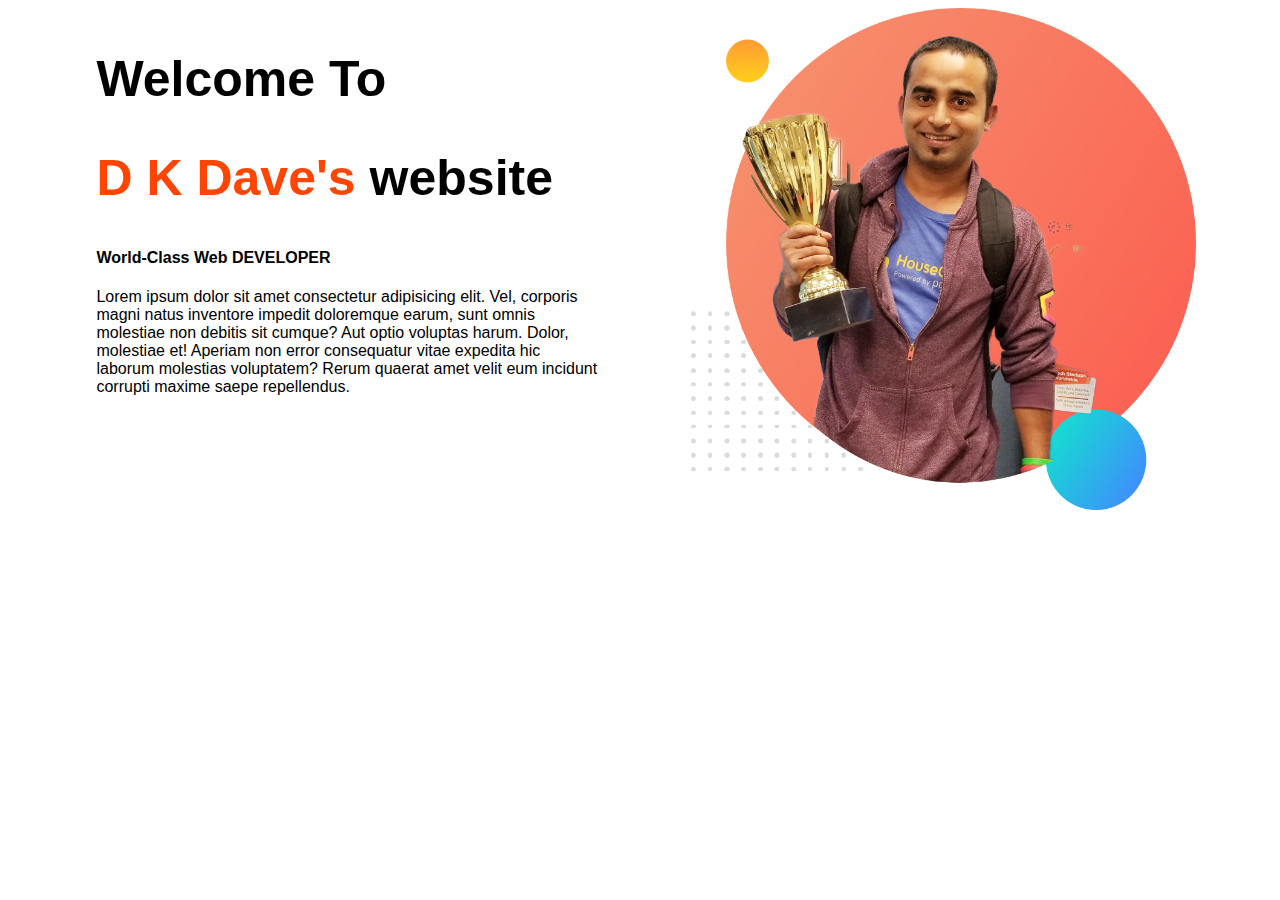
==== index2.html @ 5b44bfb2 "added top" ====
<!DOCTYPE html>
<html lang="en">
<head>
    <meta charset="UTF-8">
    <meta http-equiv="X-UA-Compatible" content="IE=edge">
    <meta name="viewport" content="width=device-width, initial-scale=1.0">
    <title>D K DAVE WEB DEVELOPER</title>
    
    <link rel="preconnect" href="https://fonts.googleapis.com">
    <link rel="preconnect" href="https://fonts.gstatic.com" crossorigin>
    <link rel="stylesheet" href="style.css">
</head>
<body>
 <section>
    <div class="half-width">
        <h2>Welcome To</h2>
    <h2> <span class="name-highlight">D K Dave's</span> website</h2>
    <h4>World-Class Web DEVELOPER</h4>
    <p>Lorem ipsum dolor sit amet consectetur adipisicing elit. Vel, corporis magni natus inventore impedit doloremque earum, sunt omnis molestiae non debitis sit cumque? Aut optio voluptas harum. Dolor, molestiae et! Aperiam non error consequatur vitae expedita hic laborum molestias voluptatem? Rerum quaerat amet velit eum incidunt corrupti maxime saepe repellendus.</p>
    </div>
    <div class="half-width">
        <img src="project/jhankar.png" alt="" srcset="">
    </div>

 </section>
</body>
</html>
---- style.css ----
body{
    font-family: 'Poppins', sans-serif;
}
h2{
    font-size: 50px;
}
.name-highlight{
    color: orangered;
}
.half-width{
    width: 40%;
    float: left;
    margin-left: 5%;
    padding-left: 2%;

}
.half-width img{
    width: 100%;
}
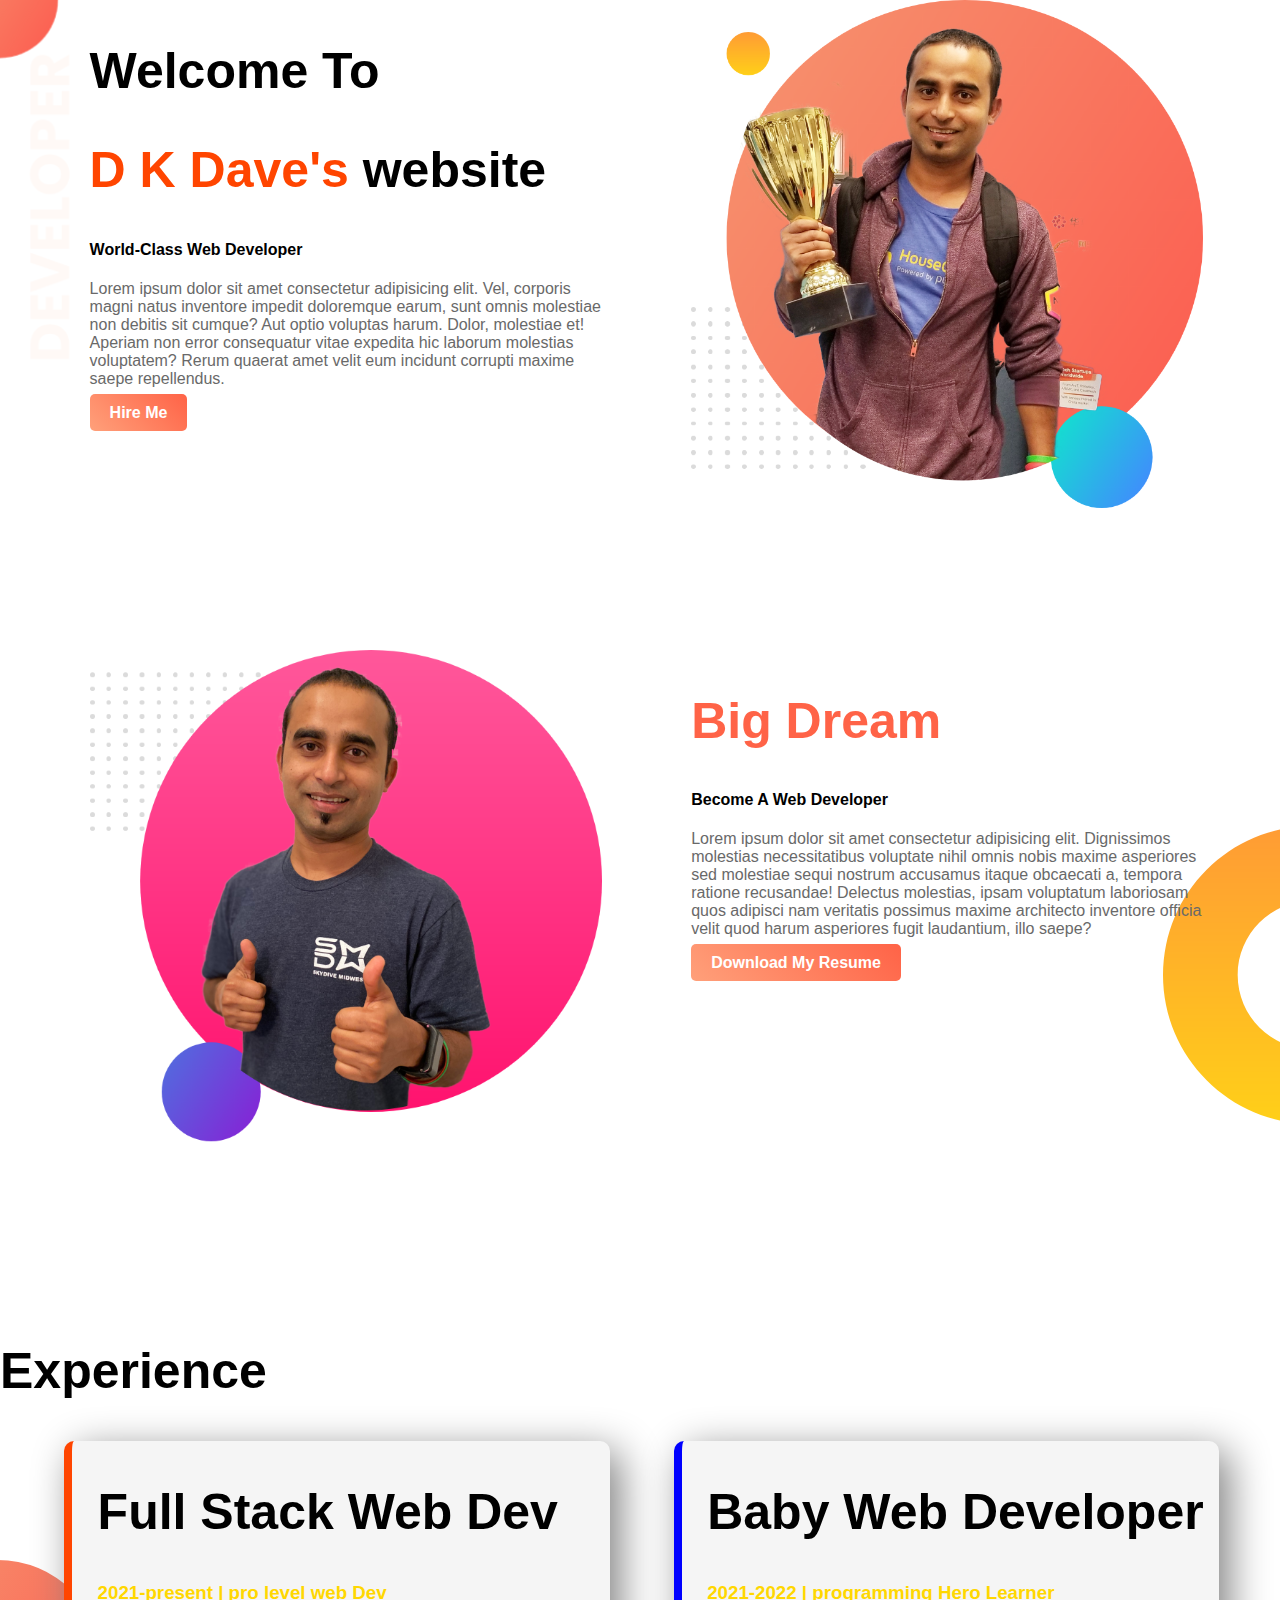
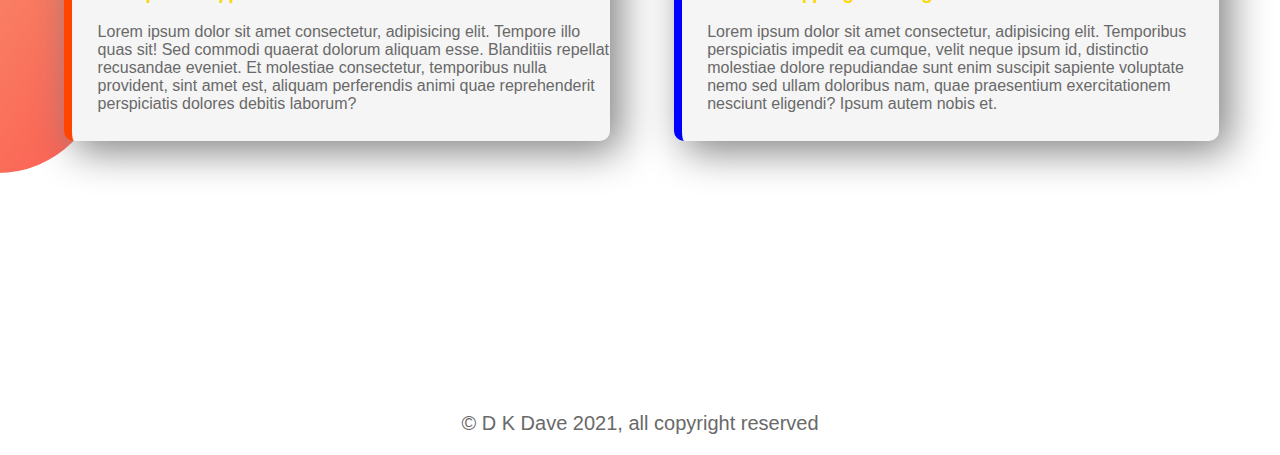
==== commit d3ef753c: "complete website" ====
--- a/index2.html
+++ b/index2.html
@@ -11,17 +11,57 @@
     <link rel="stylesheet" href="style.css">
 </head>
 <body>
- <section>
+ <section class="top-banner">
     <div class="half-width">
         <h2>Welcome To</h2>
     <h2> <span class="name-highlight">D K Dave's</span> website</h2>
-    <h4>World-Class Web DEVELOPER</h4>
+    <h4>World-Class Web Developer</h4>
     <p>Lorem ipsum dolor sit amet consectetur adipisicing elit. Vel, corporis magni natus inventore impedit doloremque earum, sunt omnis molestiae non debitis sit cumque? Aut optio voluptas harum. Dolor, molestiae et! Aperiam non error consequatur vitae expedita hic laborum molestias voluptatem? Rerum quaerat amet velit eum incidunt corrupti maxime saepe repellendus.</p>
+    <a class="link-button" target="_blank" href="https://www.linkedin.com/in/d-k-david-quinton-9612a6199/">Hire Me</a>
     </div>
     <div class="half-width">
         <img src="project/jhankar.png" alt="" srcset="">
     </div>
 
  </section>
+
+
+ <section class="dream-area">
+    
+     <div class="half-width">
+        <img src="project/jhankar2.png" alt="" srcset="">
+
+     </div>
+     <div class="half-width">
+         <h2 class="dream"> Big Dream</h2>
+         <h4>Become A Web Developer</h4>
+         <p>Lorem ipsum dolor sit amet consectetur adipisicing elit. Dignissimos molestias necessitatibus voluptate nihil omnis nobis maxime asperiores sed molestiae sequi nostrum accusamus itaque obcaecati a, tempora ratione recusandae! Delectus molestias, ipsam voluptatum laboriosam quos adipisci nam veritatis possimus maxime architecto inventore officia velit quod harum asperiores fugit laudantium, illo saepe?</p>
+         <a class="link-button" target="_blank" href="https://www.linkedin.com/in/d-k-david-quinton-9612a6199/">Download My Resume</a>
+     </div>
+ </section>
+
+
+ <section class="experience-area">
+
+    <h2>Experience</h2>
+
+     <div id="no-1" class="half-width single-experience">
+         <h2>Full Stack Web Dev</h2>
+         <h3>2021-present | pro level web Dev</h3>
+         <p>Lorem ipsum dolor sit amet consectetur, adipisicing elit. Tempore illo quas sit! Sed commodi quaerat dolorum aliquam esse. Blanditiis repellat recusandae eveniet. Et molestiae consectetur, temporibus nulla provident, sint amet est, aliquam perferendis animi quae reprehenderit perspiciatis dolores debitis laborum?</p>
+
+     </div>
+     <div id="no-2" class="half-width single-experience">
+        <h2>Baby Web Developer</h2>
+        <h3>2021-2022 | programming Hero Learner</h3>
+        <p>Lorem ipsum dolor sit amet consectetur, adipisicing elit. Temporibus perspiciatis impedit ea cumque, velit neque ipsum id, distinctio molestiae dolore repudiandae sunt enim suscipit sapiente voluptate nemo sed ullam doloribus nam, quae praesentium exercitationem nesciunt eligendi? Ipsum autem nobis et.</p>
+
+     </div>
+ </section>
+
+ <footer>
+
+    <p class="footer">© D K Dave 2021, all copyright reserved</p>
+ </footer>
 </body>
 </html>--- a/style.css
+++ b/style.css
@@ -1,5 +1,9 @@
 body{
+    margin: 0%;
     font-family: 'Poppins', sans-serif;
+}
+p{
+    color: dimgray;
 }
 h2{
     font-size: 50px;
@@ -9,11 +13,63 @@
 }
 .half-width{
     width: 40%;
-    float: left;
+  float: left;
     margin-left: 5%;
     padding-left: 2%;
 
 }
 .half-width img{
     width: 100%;
+}
+.top-banner{
+   
+    background-image: url("project/top-banner.png");
+    background-repeat: no-repeat;
+}
+section{
+    height: 500px;
+    padding-bottom: 150px;
+}
+.link-button{
+    text-decoration: none;
+  background-image:linear-gradient(45deg, lightsalmon, tomato);
+    color:royalblue;
+    padding: 10px 20px;
+    border-radius: 5px;
+    color: white;
+    font-weight: 700;
+}
+.dream{
+    color: tomato;
+}
+.dream-area{
+    background-image: url("project/dream-bg.png");
+    background-repeat: no-repeat;
+    background-position: right;
+}
+h3{
+    color: gold;
+}
+.single-experience
+{
+    background-color: whitesmoke;
+    box-shadow: 10px 10px 40px gray;
+    border-radius: 10px;
+    height: 60%;
+
+}
+.experience-area{
+    background-image: url("project/exp-bg.png");
+    background-repeat: no-repeat;
+    background-position:left;
+}
+#no-1{
+    border-left: 8px solid orangered;
+}
+#no-2{
+    border-left: 8px solid blue;
+}
+.footer{
+    text-align: center;
+    font-size: 20px;
 }